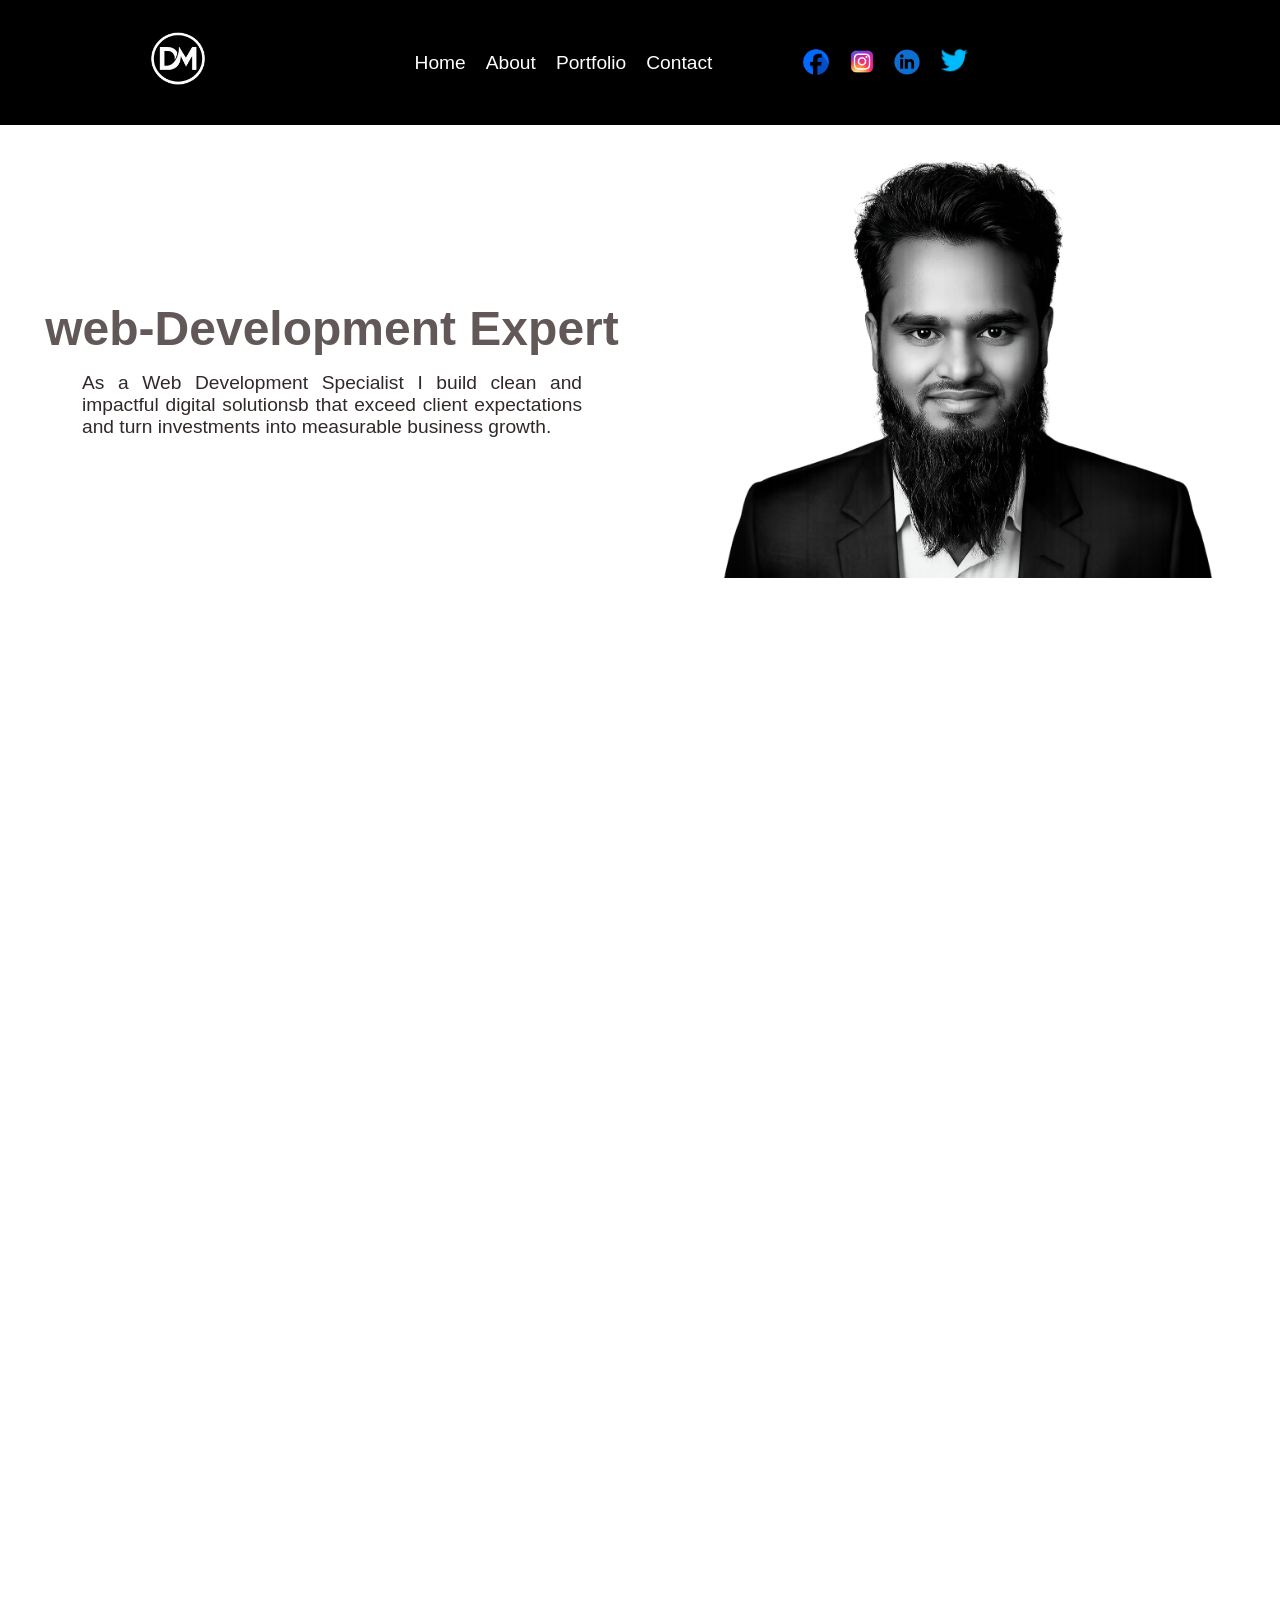
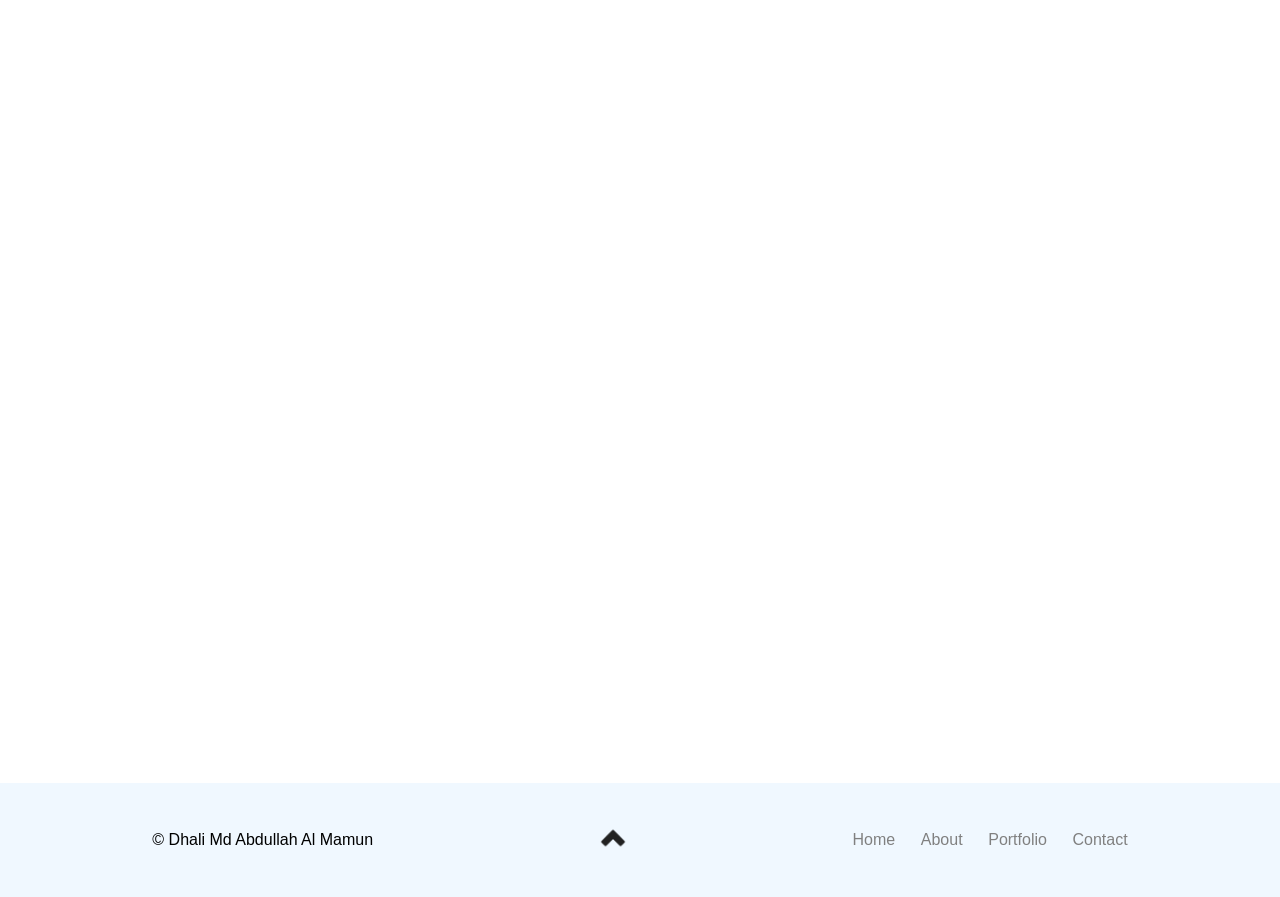
==== index.html @ a9662a3c "Add files via upload" ====
<!DOCTYPE html>
<html lang="en">

<head>
  <meta charset="UTF-8">
  <meta name="viewport" content="width=device-width, initial-scale=1.0">
  <title>  web-Development expert</title>
  <link rel="icon" href="img/dm-logo.png">
  <link rel="stylesheet" href="css/header.css">
  <link rel="stylesheet" href="css/style.css">
  <link rel="stylesheet" href="css/footer.css">
  <script src="js/header.js" defer ></script>
</head>


<body>
  <header id="home-com">
    <div class="logo">
      <img src="img/dm-logo.png" alt="logo">
    </div>

    <nav class="navbar">
      <ul class="page-menu">
        <li><a href="index.html">Home</a></li>
        <li><a href="about.html">About</a></li>
        <li><a href="portfolio.html">Portfolio</a></li>
        <li><a href="contact.html">Contact</a></li>
        
       <div class="social-logo">
          <a href="https://facebook"><img src="img/fb-logo.png"></a>
          <a href="fortunate mamun"><img src="img/instagram-logo.png"></a>
          <a href="linkedin.com/in/dhali-md-abdullah-al-mamun-b179a4419"><img src="img/linkedin.png"></a>
          <a class="twitter" href="twitter"><img src="img/tt.png"></a>
        </div>
 

      </ul>
       
    </nav>
    <div class="ham-menu">
      <span></span>
      <span></span>
      <span></span>

    </div>
    
  </header>

  <section class="hero" id="home-mob">
    <div class="detais">
       <h1>web-Development Expert</h1>
      <p>
        As a Web Development Specialist I build clean and impactful digital solutionsb that exceed client expectations
        and
        turn investments into measurable business growth.
      </p>
    </div>
    <div class="photo">
      <img class="animation" src="img/mamun-official pic.png" alt="photo">
    </div>

  </section>
  <section>
<br><br><br><br><br><br><br><br><br><br><br><br><br><br><br><br><br><br><br><br><br><br><br><br><br><br><br><br><br><br><br><br><br><br><br><br><br><br><br><br><br><br><br><br><br><br><br><br><br><br><br><br><br><br><br><br><br><br><br><br><br><br><br><br><br><br><br><br><br><br><br><br><br><br><br><br><br><br><br><br><br><br><br><br><br><br><br><br><br><br><br><br><br><br><br><br><br><br><br><br>
  </section>

  <footer>
    <div class="copy-right">
      <p>&copy; Dhali Md Abdullah Al Mamun</p>
    </div>
    
<div class="top">
<a class="com" href="#home-com"><img src="img/top.png" ></a>
<a  class="mob" href="#home-mob"><img src="img/top.png" ></a>
</div>
      <nav>
      <ul>
        <li><a href="index.html">Home</a></li>
        <li><a href="about.html">About</a></li>
        <li><a href="portfolio.html">Portfolio</a></li>
        <li><a href="contact.html">Contact</a></li>
      </ul>
      </nav>
     <div class="copy-right-mob">
      <p>&copy; Dhali Md Abdullah Al Mamun</p>
    </div>
  </footer>

</body>

</html>
---- css/header.css ----
* {
  font-family: Arial, sans-serif;
  margin: 0;
  padding: 0;
  box-sizing: border-box;
}
html{
  scroll-behavior: smooth;
}

header {
  display: flex;
  background-color: black;
  justify-content: space-around;
  align-items: center;
  padding: 1.5rem 0 1.5rem 2rem;
  z-index: 100;
}

.logo img {
  width: 110px;
  height: auto;
}


.logo :hover {
  transform: scale(1.05);
}

.social-logo img {
  width: 40px;
  height: auto;
}

.social-logo {
  margin-left: 4rem;
}
.social-logo a :hover{
  transform: scale(1.08);
}

.twitter img {
  width: 45px;
  height: 45px;
  object-fit: contain;
}

.page-menu a {
  color: white;
  text-decoration: none;
}
.page-menu li:hover{
  opacity: .75;
}

.page-menu {
  display: flex;
  gap: 20px;
  font-size: 1.2rem;
  align-items: center;
  justify-content: space-between;
 
}

.ham-menu {
  width: 30px;
  height: 22px;
  display: block;
  flex-direction: column;
  justify-content: space-between;

}

.ham-menu span {
  height: 5px;
  background-color:grey;
  border-radius: 3px;
}

.navbar {
  display: flex;
  align-items: center;
  justify-content: center;
  text-align: center;
}




@media (max-width: 768px) {
  header {
    padding: 1rem;
    display: flex;
    justify-content: space-between;
    align-items: center;
    position: fixed;
    top: 0;
    left: 0;
    right: 0;
  }

  .ham-menu {
    display: flex;
    margin-right: 20px;
  }

  .page-menu {
    display: block;
    position: absolute;
    right: -100%;
   top: 100%;
    z-index: 100;
    background-color: rgb(46, 43, 43);
    width: 100%;
    list-style: none;
    transition: all .4s cubic-bezier(.4, 1, .99, 1);
  }

  .page-menu.active {
    right: 0; 
    text-align: center;
  }

  .page-menu.active li {
    padding: 1.2rem;
    margin: .8rem;
    border: 1px solid black;
    border-radius: 6px;
  }

  .page-menu.active a {
    align-self: center;
  }

  .navbar {
    display: flex;
    flex-direction: row;
    justify-content: space-between;
  }

  .social-logo {
    margin: 0;
  }
  .social-logo a{
    margin: 10px;
  }

}
---- css/style.css ----
*body{
  font-family: Arial, sans-serif;
  margin: 0;
  padding: 0;
  box-sizing: border-box;
}
.hero img{
  width: 100%;
  max-width: 700px;
}
.hero{
  display: flex;
 padding-top: 2rem;
 text-align:justify;
 justify-content:space-around;
align-items: center;
}
.detais h1{
  font-size: 3rem;
  padding: 1rem;
  color: rgb(99, 88, 88);
}
.detais p{
  font-size: 1.2rem;
  display: block;
  max-width: 500px;
  color: rgb(50, 40, 40);
}
.detais{
  margin-right: 0;
  flex: 1;
  display: flex;
  flex-direction:column;
  justify-content: center;
  align-items: center;
  padding: 1rem 0 2rem 1rem;
}
.photo{
  flex: 1;
}
.photo img{
  animation: zoomIn 1s ease-in-out forwards;
}
@keyframes zoomIn{
  from{
    opacity: 0;
    transform: scale(.4);
  }
  to{
    opacity: 1;
    transform: scale(1);
  }
}




@media (max-width:768px){
  .hero{
    padding-top: 35%;
    flex-direction: column;
  }
  .hero :first-child h1{
    font-size: 2rem;
    text-align: center;
  }
  .detais p{
    width: 100%;
    max-width: 300px;
}
}
---- css/footer.css ----
*{
  font-family: Arial, sans-serif;
  margin: 0;
  padding: 0;
  box-sizing: border-box;
}
html{
  scroll-behavior: smooth;
}
footer{
  display:flex;
  background-color: aliceblue;
  justify-content: space-around;
  align-items: center;
  padding: 2.5rem;
}
nav ul{
  display: flex;
  gap:1.6rem;
  list-style: none;
}
nav a{
  text-decoration: none;
  color:gray;
}
footer nav li:hover{
  color: lightgray;
  transform: scale(1.08);
}
.top img{
  width: 30px;
  height: auto;
}
.mob{
  display: none;
}
.copy-right-mob{
  display: none;
}



@media (max-width:768px){
  footer{
    display: flex;
    flex-direction: column;
    gap: .5rem;
  }
  footer nav{
    display: none;
  }
.com{
  display: none;
}
.mob{
  display: inline-block;
}
.copy-right{
  display: none;
}
.copy-right-mob{
  display: inline-block;
}
}
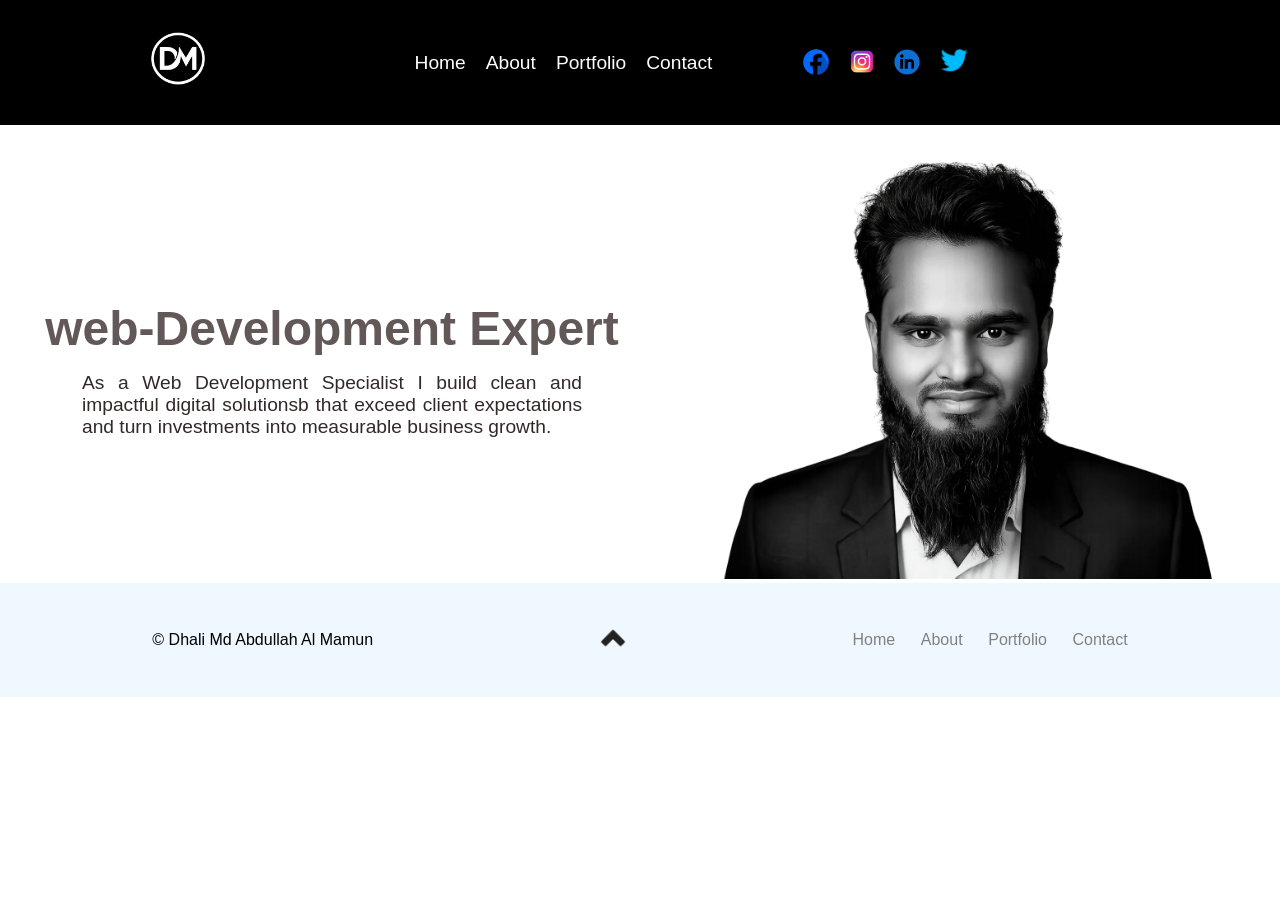
==== commit aa576148: "Add files via upload" ====
--- a/index.html
+++ b/index.html
@@ -4,19 +4,18 @@
 <head>
   <meta charset="UTF-8">
   <meta name="viewport" content="width=device-width, initial-scale=1.0">
-  <title>  web-Development expert</title>
-  <link rel="icon" href="img/dm-logo.png">
+  <title> web-Development expert</title>
+  <link rel="icon" href="img/dm-logo.webp">
   <link rel="stylesheet" href="css/header.css">
   <link rel="stylesheet" href="css/style.css">
   <link rel="stylesheet" href="css/footer.css">
-  <script src="js/header.js" defer ></script>
+  <script src="js/header.js" defer></script>
 </head>
-
 
 <body>
   <header id="home-com">
     <div class="logo">
-      <img src="img/dm-logo.png" alt="logo">
+      <img src="img/dm-logo.webp" alt="logo">
     </div>
 
     <nav class="navbar">
@@ -25,30 +24,26 @@
         <li><a href="about.html">About</a></li>
         <li><a href="portfolio.html">Portfolio</a></li>
         <li><a href="contact.html">Contact</a></li>
-        
-       <div class="social-logo">
-          <a href="https://facebook"><img src="img/fb-logo.png"></a>
-          <a href="fortunate mamun"><img src="img/instagram-logo.png"></a>
-          <a href="linkedin.com/in/dhali-md-abdullah-al-mamun-b179a4419"><img src="img/linkedin.png"></a>
-          <a class="twitter" href="twitter"><img src="img/tt.png"></a>
+
+        <div class="social-logo">
+          <a href="https://facebook"><img src="img/fb-logo.webp"></a>
+          <a href="fortunate mamun"><img src="img/instagram-logo.webp"></a>
+          <a href="linkedin.com/in/dhali-md-abdullah-al-mamun-b179a4419"><img src="img/linkedin.webp"></a>
+          <a class="twitter" href="twitter"><img src="img/tt.webp"></a>
         </div>
- 
+      </ul>
 
-      </ul>
-       
     </nav>
     <div class="ham-menu">
       <span></span>
       <span></span>
       <span></span>
-
     </div>
-    
   </header>
 
   <section class="hero" id="home-mob">
     <div class="detais">
-       <h1>web-Development Expert</h1>
+      <h1>web-Development Expert</h1>
       <p>
         As a Web Development Specialist I build clean and impactful digital solutionsb that exceed client expectations
         and
@@ -56,32 +51,31 @@
       </p>
     </div>
     <div class="photo">
-      <img class="animation" src="img/mamun-official pic.png" alt="photo">
+      <img class="animation" src="img/mamun-official pic.webp" alt="photo">
     </div>
 
   </section>
   <section>
-<br><br><br><br><br><br><br><br><br><br><br><br><br><br><br><br><br><br><br><br><br><br><br><br><br><br><br><br><br><br><br><br><br><br><br><br><br><br><br><br><br><br><br><br><br><br><br><br><br><br><br><br><br><br><br><br><br><br><br><br><br><br><br><br><br><br><br><br><br><br><br><br><br><br><br><br><br><br><br><br><br><br><br><br><br><br><br><br><br><br><br><br><br><br><br><br><br><br><br><br>
   </section>
 
   <footer>
     <div class="copy-right">
       <p>&copy; Dhali Md Abdullah Al Mamun</p>
     </div>
-    
-<div class="top">
-<a class="com" href="#home-com"><img src="img/top.png" ></a>
-<a  class="mob" href="#home-mob"><img src="img/top.png" ></a>
-</div>
-      <nav>
+
+    <div class="top">
+      <a class="com" href="#home-com"><img src="img/top.webp"></a>
+      <a class="mob" href="#home-mob"><img src="img/top.webp"></a>
+    </div>
+    <nav>
       <ul>
         <li><a href="index.html">Home</a></li>
         <li><a href="about.html">About</a></li>
         <li><a href="portfolio.html">Portfolio</a></li>
         <li><a href="contact.html">Contact</a></li>
       </ul>
-      </nav>
-     <div class="copy-right-mob">
+    </nav>
+    <div class="copy-right-mob">
       <p>&copy; Dhali Md Abdullah Al Mamun</p>
     </div>
   </footer>
